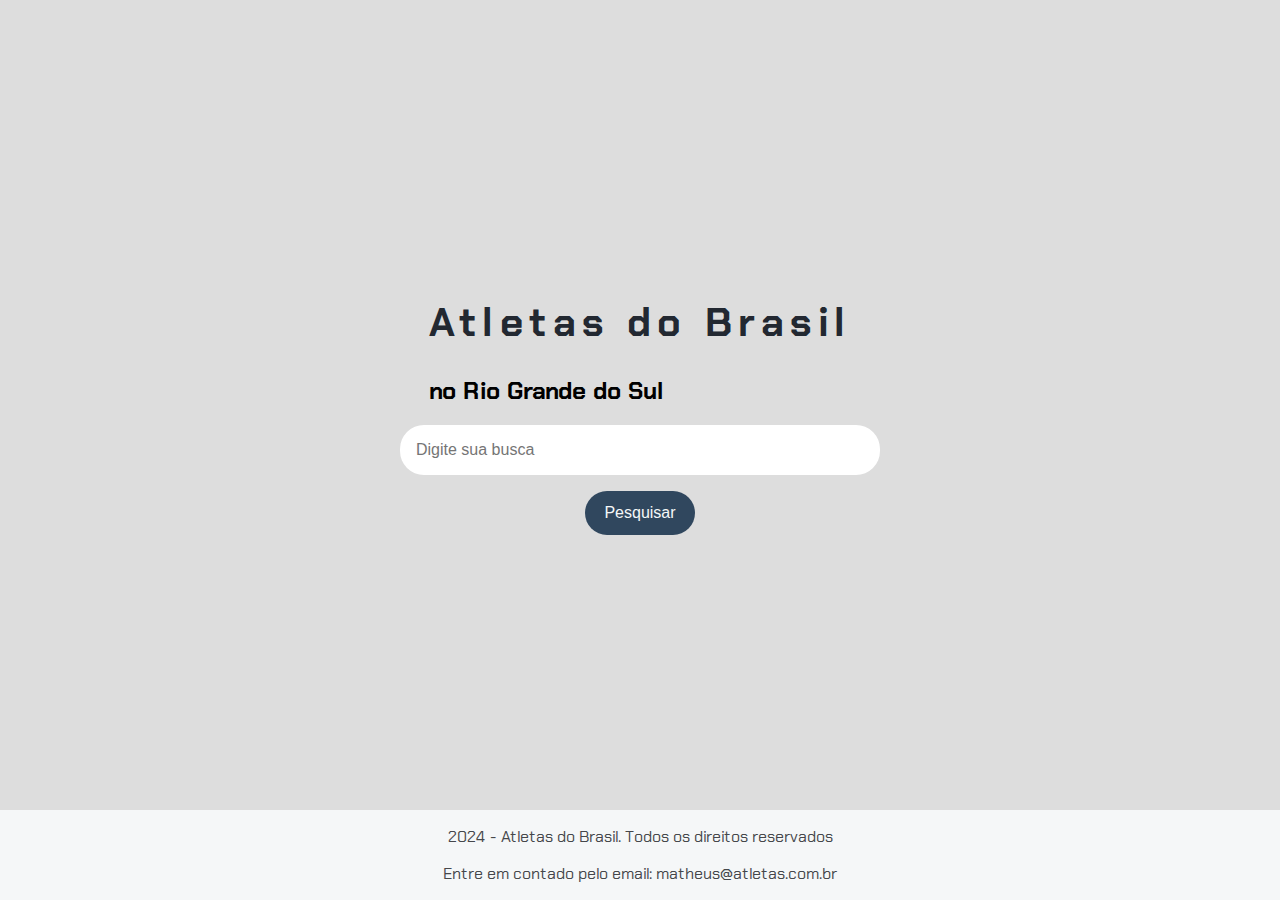
==== index.html @ 6363636e "iniciando projeto com html e css" ====
<!DOCTYPE html>
<html lang="pt-br">
<head>
    <meta charset="UTF-8">
    <meta name="viewport" content="width=device-width, initial-scale=1.0">
    <title>ImersãoAlura</title>
    <link rel="stylesheet" href="styless.css">
</head>
<body>
    <header>
        <h1>Atletas do Brasil</h1>
        <h2>no Rio Grande do Sul</h2>
    </header>
    <main>
        <section>
        <input type="text" placeholder="Digite sua busca">
        <button>Pesquisar</button>
        <section>
    </main>
    <footer>
        <p>2024 - Atletas do Brasil. Todos os direitos reservados</p>
        <p>Entre em contado pelo email: matheus@atletas.com.br</p>
    </footer>
</body>
</html>
---- styless.css ----
/* Importa a fonte Chakra Petch do Google Fonts */
@import url('https://fonts.googleapis.com/css2?family=Chakra+Petch:ital,wght@0,300;0,400;0,500;0,600;0,700;1,300;1,400;1,500;1,600;1,700&display=swap');

/* Estiliza o corpo da página */
body {
    font-family: "Chakra Petch", sans-serif; /* Define a fonte padrão */
    background-color: #DDDDDD; /* Cor de fundo da página */
    display: flex; /* Usa Flexbox para layout */
    flex-direction: column; /* Alinha os itens na vertical */
    align-items: center; /* Centraliza os itens horizontalmente */
    justify-content: center; /* Centraliza os itens verticalmente */
    height: 100vh; /* Preenche a altura total da viewport */
    margin: 0; /* Remove a margem padrão */
    padding: 0; /* Remove o padding padrão */
}

/* Estiliza os títulos h1 */
h1 {
    font-size: 2.5rem; /* Tamanho da fonte */
    color: #222831; /* Cor do texto */
    text-align: center; /* Alinha o texto ao centro */
    letter-spacing: 0.4rem; /* Espaçamento entre letras */
}

/* Estiliza as seções da página */
section {
    display: flex; /* Usa Flexbox para layout */
    flex-direction: column; /* Alinha os itens na vertical */
    align-items: center; /* Centraliza os itens horizontalmente */
    margin-bottom: 3rem; /* Espaçamento abaixo de cada seção */
}

/* Estiliza os inputs dentro das seções */
section input {
    width: 30rem; /* Largura dos inputs */
    border: none; /* Remove a borda padrão */
    padding: 1rem; /* Espaçamento interno */
    border-radius: 1.5rem; /* Borda arredondada */
    margin-bottom: 1rem; /* Espaçamento abaixo dos inputs */
    color: #45474B; /* Cor do texto */
    font-size: 1rem; /* Tamanho da fonte */
    box-sizing: border-box; /* Inclui padding e border na largura total */
}

/* Estiliza os botões dentro das seções */
section button {
    padding: 0.8rem 1.2rem; /* Espaçamento interno do botão */
    border: none; /* Remove a borda padrão */
    border-radius: 1.5rem; /* Borda arredondada */
    background-color: #30475E; /* Cor de fundo do botão */
    color: #F5F7F8; /* Cor do texto do botão */
    font-size: 1rem; /* Tamanho da fonte */
    cursor: pointer; /* Muda o cursor para indicar que é clicável */
}

/* Adiciona efeito hover ao botão de pesquisa */
section button:hover {
    background-color: #30475E; /* Muda a cor de fundo ao passar o mouse */
    box-shadow: 0 4px 8px rgba(0, 0, 0, 0.2); /* Adiciona uma sombra mais intensa */
}

/* Estiliza a caixa de resultados da pesquisa */
.resultados-pesquisa {
    width: 60rem; /* Largura máxima da caixa de resultados */
    height: 46vh; /* Altura máxima da caixa de resultados */
    overflow-y: auto; /* Adiciona rolagem vertical se necessário */
    margin-top: 1rem; /* Espaçamento acima da caixa de resultados */
    padding: 1rem; /* Espaçamento interno */
    border-radius: 0.6rem; /* Borda arredondada */
}

/* Estiliza cada item de resultado */
.item-resultado {
    background: #FFFFFF; /* Cor de fundo dos itens */
    border-radius: 0.6rem; /* Borda arredondada */
    padding: 1rem; /* Espaçamento interno */
    margin-bottom: 1rem; /* Espaçamento abaixo dos itens */
    box-shadow: 0 2px 4px rgba(0, 0, 0, 0.1); /* Sombra leve */
}

/* Estiliza os títulos dentro dos itens de resultado */
.item-resultado h2 {
    font-size: 1.5rem; /* Tamanho da fonte */
    color: #222831; /* Cor do texto */
}

/* Estiliza os links dentro dos itens de resultado */
.item-resultado a {
    text-decoration: none; /* Remove o sublinhado padrão dos links */
    color: #30475E; /* Cor do texto dos links */
}

/* Estiliza os links quando são passados o mouse sobre */
.item-resultado a:hover {
    text-decoration: underline; /* Adiciona sublinhado ao passar o mouse */
}

/* Estiliza a descrição meta dentro dos itens de resultado */
.descricao-meta {
    color: #45474B; /* Cor do texto */
    margin: 0.5rem 0; /* Margem acima e abaixo */
}

/* Estiliza o rodapé da página */
footer {
    background-color: #F5F7F8; /* Cor de fundo do rodapé */
    color: #45474B; /* Cor do texto */
    text-align: center; /* Alinha o texto ao centro */
    padding: 0; /* Espaçamento interno */
    width: 100%; /* Largura total da página */
    position: absolute; /* Posiciona o rodapé */
    bottom: 0; /* Alinha ao fundo da página */
    font-size: 1rem; /* Tamanho da fonte */
}

@media (max-width: 768px) {
    h1 {
        font-size: 2rem; /* Tamanho da fonte em telas menores */
        letter-spacing: 0.2rem; /* Espaçamento entre letras em telas menores */
    }

    section input {
        width: 25rem; /* Largura dos inputs em telas menores */
        padding: 0.8rem; /* Espaçamento interno em telas menores */
    }

    .resultados-pesquisa {
        width: 40rem; /* Largura da caixa de resultados em telas menores */
        height: 40vh; /* Altura da caixa de resultados em telas menores */
    }

    .item-resultado h2 {
        font-size: 1.3rem; /* Tamanho da fonte dos títulos em telas menores */
    }
}

/* Responsividade para celulares */
@media (max-width: 480px) {

    h1 {
        font-size: 1.8rem; /* Tamanho da fonte em telas pequenas */
        letter-spacing: 0.1rem; /* Espaçamento entre letras em telas pequenas */
    }

    section input {
        width: 17rem; /* Largura total dos inputs em telas pequenas */
    }

    section button {
        padding: 0.6rem 1rem; /* Espaçamento interno do botão em telas pequenas */
        font-size: 0.9rem; /* Tamanho da fonte do botão em telas pequenas */
    }

    .resultados-pesquisa {
        width: 90%; /* Largura da caixa de resultados em telas pequenas */
        height: 50vh; /* Altura da caixa de resultados em telas pequenas */
    }

    .item-resultado h2 {
        font-size: 1.1rem; /* Tamanho da fonte dos títulos em telas pequenas */
    }

    footer {
        font-size: 0.9rem; /* Tamanho da fonte do rodapé em telas pequenas */
    }
}
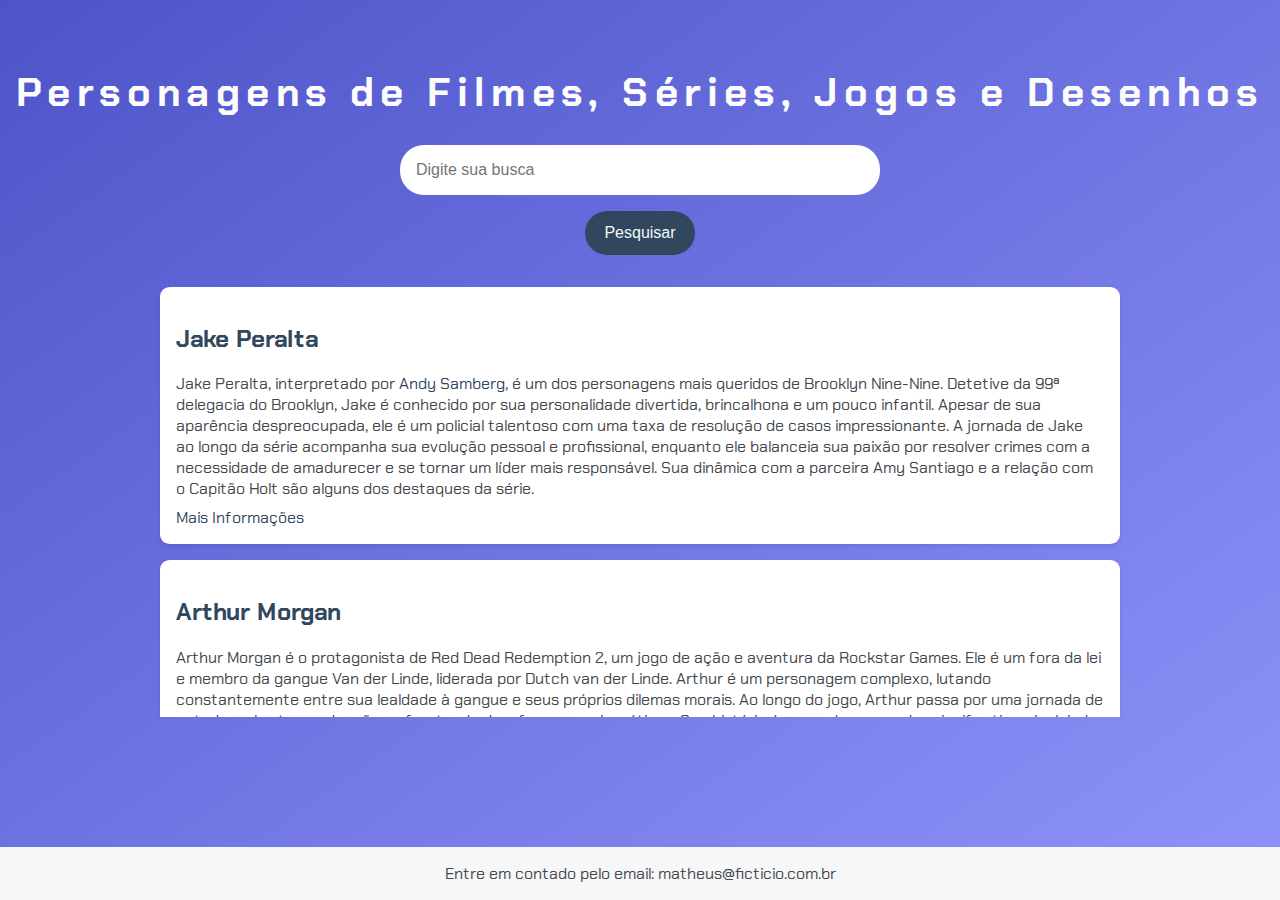
==== commit ab83062c: "Estilizando com CSS e adicionando mais informações com HTML" ====
--- a/index.html
+++ b/index.html
@@ -3,23 +3,61 @@
 <head>
     <meta charset="UTF-8">
     <meta name="viewport" content="width=device-width, initial-scale=1.0">
-    <title>ImersãoAlura</title>
+    <title>GeminiWebDev</title>
     <link rel="stylesheet" href="styless.css">
 </head>
 <body>
     <header>
-        <h1>Atletas do Brasil</h1>
-        <h2>no Rio Grande do Sul</h2>
+        <h1>Personagens de Filmes, Séries, Jogos e Desenhos</h1>
     </header>
     <main>
         <section>
         <input type="text" placeholder="Digite sua busca">
         <button>Pesquisar</button>
         <section>
+            <section class="resultados-pesquisa">
+                <div class="item-resultado">
+                    
+                    <h2>
+                        <a href="#" target="_blank">Jake Peralta</a>
+                    </h2>
+                    <p class="descricao-meta">Jake Peralta, interpretado por <a href="https://pt.wikipedia.org/wiki/Andy_Samberg">Andy Samberg</a>, 
+                        é um dos personagens mais queridos de Brooklyn Nine-Nine. Detetive da 99ª delegacia do Brooklyn, 
+                        Jake é conhecido por sua personalidade divertida, brincalhona e um pouco infantil. Apesar de sua aparência despreocupada, 
+                        ele é um policial talentoso com uma taxa de resolução de casos impressionante.  
+                        A jornada de Jake ao longo da série acompanha sua evolução pessoal e profissional, enquanto ele balanceia sua paixão por 
+                        resolver crimes com a necessidade de amadurecer e se tornar um líder mais responsável. Sua dinâmica com a parceira Amy Santiago 
+                        e a relação com o Capitão Holt são alguns dos destaques da série.</p>
+                        <a href="https://brooklyn99.fandom.com/wiki/Jake_Peralta#:~:text=Jacob%20Jeffrey%20Sherlock%20%22Jake%22%20Peralta%20(portrayed%20by%20Andy%20Samberg)%20is" target="_blank">Mais Informações</a>
+                </div>
+                <div class="item-resultado">
+                    <h2>
+                        <a href="#" target="_blank">Arthur Morgan</a>
+                    </h2>
+                    <p class="descricao-meta">Arthur Morgan é o protagonista de Red Dead Redemption 2, um jogo de ação e aventura da Rockstar Games.
+                         Ele é um fora da lei e membro da gangue Van der Linde, liderada por Dutch van der Linde. Arthur é um personagem complexo, 
+                         lutando constantemente entre sua lealdade à gangue e seus próprios dilemas morais. Ao longo do jogo, Arthur passa por uma 
+                         jornada de autodescoberta e redenção, enfrentando desafios pessoais e éticos. Sua história é marcada por perdas significativas,
+                          incluindo a morte de sua esposa e filho, o que o torna um personagem trágico e profundo2. A evolução de Arthur ao longo do jogo
+                        oferece uma reflexão sobre moralidade, amizade e sacrifício em um mundo em transformação </p>
+                    <a href="https://reddead.fandom.com/pt-br/wiki/Arthur_Morgan#:~:text=Arthur%20Morgan%20%C3%A9%20um%20personagem%20da%20s%C3%A9rie%20Red%20Dead%20e">Mais Informações</a>
+                </div>
+                
+                <div class="item-resultado">
+                    <h2>
+                        <a href="#" target="_blank">Thorfinn Karlsefni</a>
+                    </h2>
+                    <p class="descricao-meta">Thorfinn Karlsefni é o protagonista do anime Vinland Saga. Ele é um jovem guerreiro viking que busca vingança
+                        pela morte de seu pai, Thors, assassinado por Askeladd. Thorfinn se junta ao bando de Askeladd, esperando um dia derrotá-lo em um duelo justo.
+                         Ao longo da série, ele enfrenta diversos desafios e reflete sobre seu desejo de vingança e o significado da verdadeira força </p>
+                    <a href="https://vinlandsaga.fandom.com/wiki/Thorfinn">Mais Informações</a>
+                </div>
+               
+            </section>
     </main>
     <footer>
-        <p>2024 - Atletas do Brasil. Todos os direitos reservados</p>
-        <p>Entre em contado pelo email: matheus@atletas.com.br</p>
+        <p>Entre em contado pelo email: matheus@ficticio.com.br</p>
     </footer>
+    <script src="app.js"></script>
 </body>
 </html>--- a/styless.css
+++ b/styless.css
@@ -1,166 +1,174 @@
 /* Importa a fonte Chakra Petch do Google Fonts */
-@import url('https://fonts.googleapis.com/css2?family=Chakra+Petch:ital,wght@0,300;0,400;0,500;0,600;0,700;1,300;1,400;1,500;1,600;1,700&display=swap');
+@import url("https://fonts.googleapis.com/css2?family=Chakra+Petch:ital,wght@0,300;0,400;0,500;0,600;0,700;1,300;1,400;1,500;1,600;1,700&display=swap");
 
 /* Estiliza o corpo da página */
 body {
-    font-family: "Chakra Petch", sans-serif; /* Define a fonte padrão */
-    background-color: #DDDDDD; /* Cor de fundo da página */
-    display: flex; /* Usa Flexbox para layout */
-    flex-direction: column; /* Alinha os itens na vertical */
-    align-items: center; /* Centraliza os itens horizontalmente */
-    justify-content: center; /* Centraliza os itens verticalmente */
-    height: 100vh; /* Preenche a altura total da viewport */
-    margin: 0; /* Remove a margem padrão */
-    padding: 0; /* Remove o padding padrão */
+  font-family: "Chakra Petch", sans-serif; /* Define a fonte padrão */
+  background-image: linear-gradient(to bottom right, #4e54c8, #8f94fb),
+    url("sua-imagem.jpg");
+  background-size: cover, cover;
+  background-position: center center;
+  background-attachment: fixed;
+  background-blend-mode: multiply;
+  display: flex; /* Usa Flexbox para layout */
+  flex-direction: column; /* Alinha os itens na vertical */
+  align-items: center; /* Centraliza os itens horizontalmente */
+  justify-content: center; /* Centraliza os itens verticalmente */
+  height: 100vh; /* Preenche a altura total da viewport */
+  margin: 0; /* Remove a margem padrão */
+  padding: 0; /* Remove o padding padrão */
 }
 
 /* Estiliza os títulos h1 */
 h1 {
-    font-size: 2.5rem; /* Tamanho da fonte */
-    color: #222831; /* Cor do texto */
-    text-align: center; /* Alinha o texto ao centro */
-    letter-spacing: 0.4rem; /* Espaçamento entre letras */
+  font-size: 2.5rem; /* Tamanho da fonte */
+  color: #fcfcfc; /* Cor do texto */
+  text-align: center; /* Alinha o texto ao centro */
+  letter-spacing: 0.4rem; /* Espaçamento entre letras */
+}
+
+h2 {
+  color: #fcfcfc;
 }
 
 /* Estiliza as seções da página */
 section {
-    display: flex; /* Usa Flexbox para layout */
-    flex-direction: column; /* Alinha os itens na vertical */
-    align-items: center; /* Centraliza os itens horizontalmente */
-    margin-bottom: 3rem; /* Espaçamento abaixo de cada seção */
+  display: flex; /* Usa Flexbox para layout */
+  flex-direction: column; /* Alinha os itens na vertical */
+  align-items: center; /* Centraliza os itens horizontalmente */
+  margin-bottom: 3rem; /* Espaçamento abaixo de cada seção */
 }
 
 /* Estiliza os inputs dentro das seções */
 section input {
-    width: 30rem; /* Largura dos inputs */
-    border: none; /* Remove a borda padrão */
-    padding: 1rem; /* Espaçamento interno */
-    border-radius: 1.5rem; /* Borda arredondada */
-    margin-bottom: 1rem; /* Espaçamento abaixo dos inputs */
-    color: #45474B; /* Cor do texto */
-    font-size: 1rem; /* Tamanho da fonte */
-    box-sizing: border-box; /* Inclui padding e border na largura total */
+  width: 30rem; /* Largura dos inputs */
+  border: none; /* Remove a borda padrão */
+  padding: 1rem; /* Espaçamento interno */
+  border-radius: 1.5rem; /* Borda arredondada */
+  margin-bottom: 1rem; /* Espaçamento abaixo dos inputs */
+  color: #45474b; /* Cor do texto */
+  font-size: 1rem; /* Tamanho da fonte */
+  box-sizing: border-box; /* Inclui padding e border na largura total */
 }
 
 /* Estiliza os botões dentro das seções */
 section button {
-    padding: 0.8rem 1.2rem; /* Espaçamento interno do botão */
-    border: none; /* Remove a borda padrão */
-    border-radius: 1.5rem; /* Borda arredondada */
-    background-color: #30475E; /* Cor de fundo do botão */
-    color: #F5F7F8; /* Cor do texto do botão */
-    font-size: 1rem; /* Tamanho da fonte */
-    cursor: pointer; /* Muda o cursor para indicar que é clicável */
+  padding: 0.8rem 1.2rem; /* Espaçamento interno do botão */
+  border: none; /* Remove a borda padrão */
+  border-radius: 1.5rem; /* Borda arredondada */
+  background-color: #30475e; /* Cor de fundo do botão */
+  color: #f5f7f8; /* Cor do texto do botão */
+  font-size: 1rem; /* Tamanho da fonte */
+  cursor: pointer; /* Muda o cursor para indicar que é clicável */
 }
 
 /* Adiciona efeito hover ao botão de pesquisa */
 section button:hover {
-    background-color: #30475E; /* Muda a cor de fundo ao passar o mouse */
-    box-shadow: 0 4px 8px rgba(0, 0, 0, 0.2); /* Adiciona uma sombra mais intensa */
+  background-color: #30475e; /* Muda a cor de fundo ao passar o mouse */
+  box-shadow: 0 4px 8px rgba(0, 0, 0, 0.2); /* Adiciona uma sombra mais intensa */
 }
 
 /* Estiliza a caixa de resultados da pesquisa */
 .resultados-pesquisa {
-    width: 60rem; /* Largura máxima da caixa de resultados */
-    height: 46vh; /* Altura máxima da caixa de resultados */
-    overflow-y: auto; /* Adiciona rolagem vertical se necessário */
-    margin-top: 1rem; /* Espaçamento acima da caixa de resultados */
-    padding: 1rem; /* Espaçamento interno */
-    border-radius: 0.6rem; /* Borda arredondada */
+  width: 60rem; /* Largura máxima da caixa de resultados */
+  height: 46vh; /* Altura máxima da caixa de resultados */
+  overflow-y: auto; /* Adiciona rolagem vertical se necessário */
+  margin-top: 1rem; /* Espaçamento acima da caixa de resultados */
+  padding: 1rem; /* Espaçamento interno */
+  border-radius: 0.6rem; /* Borda arredondada */
 }
 
 /* Estiliza cada item de resultado */
 .item-resultado {
-    background: #FFFFFF; /* Cor de fundo dos itens */
-    border-radius: 0.6rem; /* Borda arredondada */
-    padding: 1rem; /* Espaçamento interno */
-    margin-bottom: 1rem; /* Espaçamento abaixo dos itens */
-    box-shadow: 0 2px 4px rgba(0, 0, 0, 0.1); /* Sombra leve */
+  background: #ffffff; /* Cor de fundo dos itens */
+  border-radius: 0.6rem; /* Borda arredondada */
+  padding: 1rem; /* Espaçamento interno */
+  margin-bottom: 1rem; /* Espaçamento abaixo dos itens */
+  box-shadow: 0 2px 4px rgba(0, 0, 0, 0.1); /* Sombra leve */
 }
 
 /* Estiliza os títulos dentro dos itens de resultado */
 .item-resultado h2 {
-    font-size: 1.5rem; /* Tamanho da fonte */
-    color: #222831; /* Cor do texto */
+  font-size: 1.5rem; /* Tamanho da fonte */
+  color: #222831; /* Cor do texto */
 }
 
 /* Estiliza os links dentro dos itens de resultado */
 .item-resultado a {
-    text-decoration: none; /* Remove o sublinhado padrão dos links */
-    color: #30475E; /* Cor do texto dos links */
+  text-decoration: none; /* Remove o sublinhado padrão dos links */
+  color: #30475e; /* Cor do texto dos links */
 }
 
 /* Estiliza os links quando são passados o mouse sobre */
 .item-resultado a:hover {
-    text-decoration: underline; /* Adiciona sublinhado ao passar o mouse */
+  text-decoration: underline; /* Adiciona sublinhado ao passar o mouse */
 }
 
 /* Estiliza a descrição meta dentro dos itens de resultado */
 .descricao-meta {
-    color: #45474B; /* Cor do texto */
-    margin: 0.5rem 0; /* Margem acima e abaixo */
+  color: #45474b; /* Cor do texto */
+  margin: 0.5rem 0; /* Margem acima e abaixo */
 }
 
 /* Estiliza o rodapé da página */
 footer {
-    background-color: #F5F7F8; /* Cor de fundo do rodapé */
-    color: #45474B; /* Cor do texto */
-    text-align: center; /* Alinha o texto ao centro */
-    padding: 0; /* Espaçamento interno */
-    width: 100%; /* Largura total da página */
-    position: absolute; /* Posiciona o rodapé */
-    bottom: 0; /* Alinha ao fundo da página */
-    font-size: 1rem; /* Tamanho da fonte */
+  background-color: #f5f7f8; /* Cor de fundo do rodapé */
+  color: #45474b; /* Cor do texto */
+  text-align: center; /* Alinha o texto ao centro */
+  padding: 0; /* Espaçamento interno */
+  width: 100%; /* Largura total da página */
+  position: absolute; /* Posiciona o rodapé */
+  bottom: 0; /* Alinha ao fundo da página */
+  font-size: 1rem; /* Tamanho da fonte */
 }
 
 @media (max-width: 768px) {
-    h1 {
-        font-size: 2rem; /* Tamanho da fonte em telas menores */
-        letter-spacing: 0.2rem; /* Espaçamento entre letras em telas menores */
-    }
+  h1 {
+    font-size: 2rem; /* Tamanho da fonte em telas menores */
+    letter-spacing: 0.2rem; /* Espaçamento entre letras em telas menores */
+  }
 
-    section input {
-        width: 25rem; /* Largura dos inputs em telas menores */
-        padding: 0.8rem; /* Espaçamento interno em telas menores */
-    }
+  section input {
+    width: 25rem; /* Largura dos inputs em telas menores */
+    padding: 0.8rem; /* Espaçamento interno em telas menores */
+  }
 
-    .resultados-pesquisa {
-        width: 40rem; /* Largura da caixa de resultados em telas menores */
-        height: 40vh; /* Altura da caixa de resultados em telas menores */
-    }
+  .resultados-pesquisa {
+    width: 40rem; /* Largura da caixa de resultados em telas menores */
+    height: 40vh; /* Altura da caixa de resultados em telas menores */
+  }
 
-    .item-resultado h2 {
-        font-size: 1.3rem; /* Tamanho da fonte dos títulos em telas menores */
-    }
+  .item-resultado h2 {
+    font-size: 1.3rem; /* Tamanho da fonte dos títulos em telas menores */
+  }
 }
 
 /* Responsividade para celulares */
 @media (max-width: 480px) {
+  h1 {
+    font-size: 1.8rem; /* Tamanho da fonte em telas pequenas */
+    letter-spacing: 0.1rem; /* Espaçamento entre letras em telas pequenas */
+  }
 
-    h1 {
-        font-size: 1.8rem; /* Tamanho da fonte em telas pequenas */
-        letter-spacing: 0.1rem; /* Espaçamento entre letras em telas pequenas */
-    }
+  section input {
+    width: 17rem; /* Largura total dos inputs em telas pequenas */
+  }
 
-    section input {
-        width: 17rem; /* Largura total dos inputs em telas pequenas */
-    }
+  section button {
+    padding: 0.6rem 1rem; /* Espaçamento interno do botão em telas pequenas */
+    font-size: 0.9rem; /* Tamanho da fonte do botão em telas pequenas */
+  }
 
-    section button {
-        padding: 0.6rem 1rem; /* Espaçamento interno do botão em telas pequenas */
-        font-size: 0.9rem; /* Tamanho da fonte do botão em telas pequenas */
-    }
+  .resultados-pesquisa {
+    width: 90%; /* Largura da caixa de resultados em telas pequenas */
+    height: 50vh; /* Altura da caixa de resultados em telas pequenas */
+  }
 
-    .resultados-pesquisa {
-        width: 90%; /* Largura da caixa de resultados em telas pequenas */
-        height: 50vh; /* Altura da caixa de resultados em telas pequenas */
-    }
+  .item-resultado h2 {
+    font-size: 1.1rem; /* Tamanho da fonte dos títulos em telas pequenas */
+  }
 
-    .item-resultado h2 {
-        font-size: 1.1rem; /* Tamanho da fonte dos títulos em telas pequenas */
-    }
-
-    footer {
-        font-size: 0.9rem; /* Tamanho da fonte do rodapé em telas pequenas */
-    }
-}+  footer {
+    font-size: 0.9rem; /* Tamanho da fonte do rodapé em telas pequenas */
+  }
+}
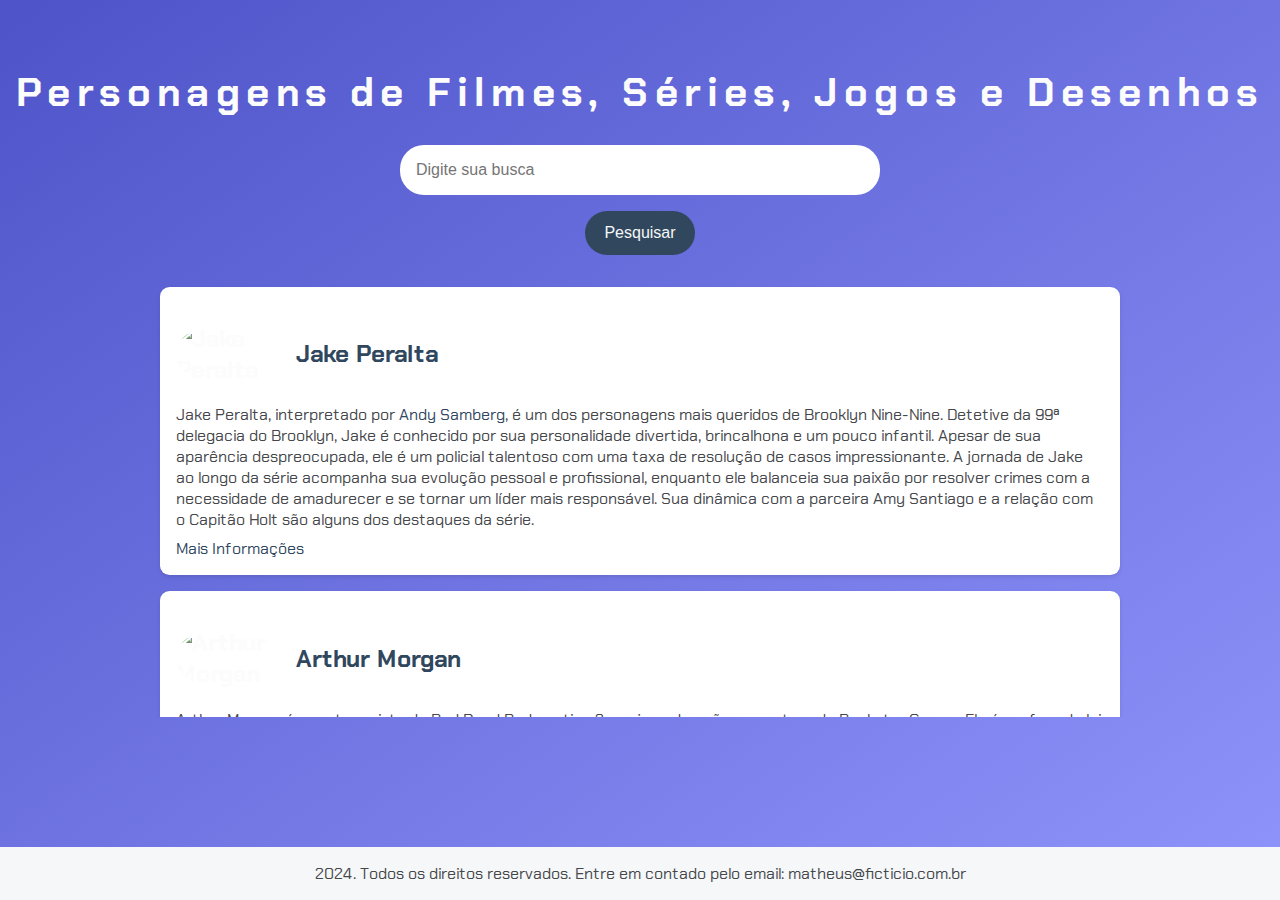
==== commit b3df7a98: "colocando e ajustando as imagens no html e CSS" ====
--- a/index.html
+++ b/index.html
@@ -19,6 +19,7 @@
                 <div class="item-resultado">
                     
                     <h2>
+                        <img src="https://i.pinimg.com/originals/cd/d3/ec/cdd3ecc97237ee8d60fb578372310c0a.jpg" alt="Jake Peralta">
                         <a href="#" target="_blank">Jake Peralta</a>
                     </h2>
                     <p class="descricao-meta">Jake Peralta, interpretado por <a href="https://pt.wikipedia.org/wiki/Andy_Samberg">Andy Samberg</a>, 
@@ -32,6 +33,7 @@
                 </div>
                 <div class="item-resultado">
                     <h2>
+                        <img src="https://th.bing.com/th/id/R.c40d508127e51adfdd7153cf998f010c?rik=m19alXForfeC%2bw&pid=ImgRaw&r=0" alt="Arthur Morgan">
                         <a href="#" target="_blank">Arthur Morgan</a>
                     </h2>
                     <p class="descricao-meta">Arthur Morgan é o protagonista de Red Dead Redemption 2, um jogo de ação e aventura da Rockstar Games.
@@ -39,24 +41,48 @@
                          lutando constantemente entre sua lealdade à gangue e seus próprios dilemas morais. Ao longo do jogo, Arthur passa por uma 
                          jornada de autodescoberta e redenção, enfrentando desafios pessoais e éticos. Sua história é marcada por perdas significativas,
                           incluindo a morte de sua esposa e filho, o que o torna um personagem trágico e profundo2. A evolução de Arthur ao longo do jogo
-                        oferece uma reflexão sobre moralidade, amizade e sacrifício em um mundo em transformação </p>
+                        oferece uma reflexão sobre moralidade, amizade e sacrifício em um mundo em transformação. </p>
                     <a href="https://reddead.fandom.com/pt-br/wiki/Arthur_Morgan#:~:text=Arthur%20Morgan%20%C3%A9%20um%20personagem%20da%20s%C3%A9rie%20Red%20Dead%20e">Mais Informações</a>
                 </div>
                 
                 <div class="item-resultado">
                     <h2>
+                        <img src="https://th.bing.com/th/id/OIP.iw3uRVUg1rnhbr6G7tUOYAHaEK?rs=1&pid=ImgDetMain" alt="Thorfinn Karlsefni">
                         <a href="#" target="_blank">Thorfinn Karlsefni</a>
                     </h2>
                     <p class="descricao-meta">Thorfinn Karlsefni é o protagonista do anime Vinland Saga. Ele é um jovem guerreiro viking que busca vingança
                         pela morte de seu pai, Thors, assassinado por Askeladd. Thorfinn se junta ao bando de Askeladd, esperando um dia derrotá-lo em um duelo justo.
-                         Ao longo da série, ele enfrenta diversos desafios e reflete sobre seu desejo de vingança e o significado da verdadeira força </p>
+                         Ao longo da série, ele enfrenta diversos desafios e reflete sobre seu desejo de vingança e o significado da verdadeira força. </p>
                     <a href="https://vinlandsaga.fandom.com/wiki/Thorfinn">Mais Informações</a>
+                </div>
+             
+                <div class="item-resultado">
+                    <h2>
+                        <img src="https://wallpaperaccess.com/full/1918550.jpg" alt="Timmy Turner">
+                        <a href="#" target="_blank">Timmy Turner</a>
+                    </h2>
+                    <p class="descricao-meta">Timmy Turner é o protagonista da série animada Os Padrinhos Mágicos. Um garoto de 10 anos com uma vida familiar difícil,
+                         Timmy encontra refúgio em seus padrinhos mágicos, Cosmo e Wanda, que concedem seus desejos. Apesar de seus poderes, Timmy continua enfrentando
+                          os desafios da vida cotidiana, como lidar com seus pais e a popular menina da escola, Vicky. Sua ingenuidade e coração puro o tornam um personagem
+                           adorável e divertido.</p>
+                    <a href="https://fairygodparents.fandom.com/wiki/Timmy_Turner" target="_blank">Mais Informações</a>
+                </div>
+                
+                <div class="item-resultado">
+                    <h2>
+                        <img src="https://holamifan.com/wp-content/uploads/2020/08/Bob-Esponja2.jpg" alt="Bob Esponja">
+                        <a href="#" target="_blank">Bob Esponja</a>
+                    </h2>
+                    <p class="descricao-meta">Bob Esponja é uma esponja do mar otimista e entusiasta que vive na cidade submarina de Bikini Bottom. Trabalhando como cozinheiro 
+                        no restaurante fast-food Crustáceo Cascudo, Bob Esponja é conhecido por sua personalidade alegre e inocente. Sua melhor amigo é Patrick Estrela, e juntos
+                         eles vivem diversas aventuras. Bob Esponja é um personagem atemporal que transmite mensagens positivas sobre amizade, otimismo e a importância de seguir seus sonhos.</p>
+                    <a href="https://spongebob.fandom.com/wiki/SpongeBob_SquarePants" target="_blank">Mais Informações</a>
                 </div>
                
             </section>
     </main>
     <footer>
-        <p>Entre em contado pelo email: matheus@ficticio.com.br</p>
+        <p>2024. Todos os direitos reservados. Entre em contado pelo email: matheus@ficticio.com.br</p>
     </footer>
     <script src="app.js"></script>
 </body>
--- a/styless.css
+++ b/styless.css
@@ -89,10 +89,24 @@
 
 /* Estiliza os títulos dentro dos itens de resultado */
 .item-resultado h2 {
-  font-size: 1.5rem; /* Tamanho da fonte */
-  color: #222831; /* Cor do texto */
+    display: flex;
+    justify-content: flex-start; /* Alinha o conteúdo para a esquerda */
+    align-items: center;
+    gap: 10px;
+  }
+  
+  .item-resultado h2 img {
+    max-width: 100px;
+    height: auto;
+    object-fit: contain;
+    border-radius: 50%;
+    margin-right: 10px;
+  }
+.item-resultado h2 img:hover {
+    transform: scale(1.1);
+    box-shadow: 0px 5px 10px rgba(0, 0, 0, 0.2);
+    
 }
-
 /* Estiliza os links dentro dos itens de resultado */
 .item-resultado a {
   text-decoration: none; /* Remove o sublinhado padrão dos links */
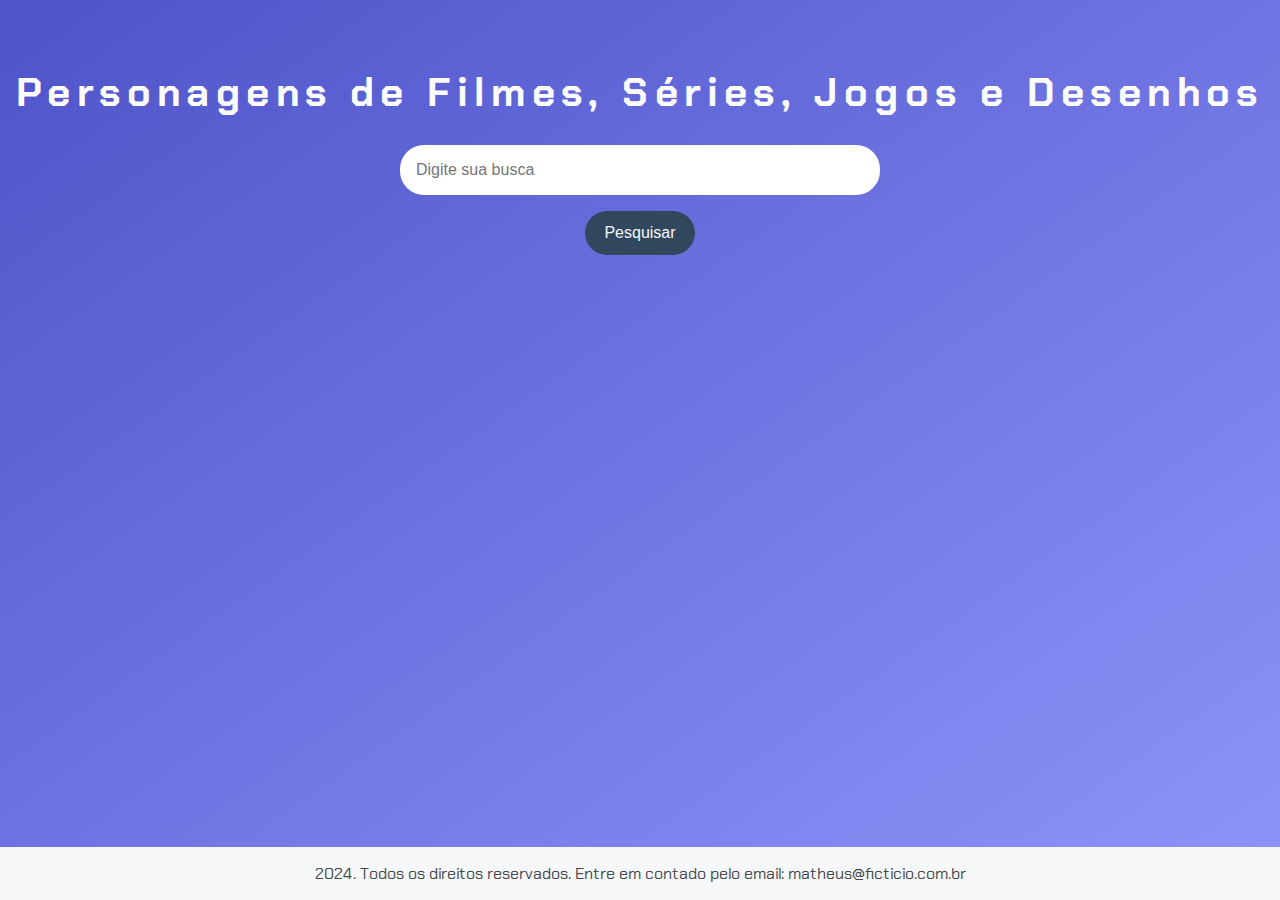
==== commit f450a68f: "Implementando a funcionalidade de busca" ====
--- a/index.html
+++ b/index.html
@@ -13,77 +13,15 @@
     <main>
         <section>
         <input type="text" placeholder="Digite sua busca">
-        <button>Pesquisar</button>
+        <button onclick="pesquisar()">Pesquisar</button>
         <section>
-            <section class="resultados-pesquisa">
-                <div class="item-resultado">
-                    
-                    <h2>
-                        <img src="https://i.pinimg.com/originals/cd/d3/ec/cdd3ecc97237ee8d60fb578372310c0a.jpg" alt="Jake Peralta">
-                        <a href="#" target="_blank">Jake Peralta</a>
-                    </h2>
-                    <p class="descricao-meta">Jake Peralta, interpretado por <a href="https://pt.wikipedia.org/wiki/Andy_Samberg">Andy Samberg</a>, 
-                        é um dos personagens mais queridos de Brooklyn Nine-Nine. Detetive da 99ª delegacia do Brooklyn, 
-                        Jake é conhecido por sua personalidade divertida, brincalhona e um pouco infantil. Apesar de sua aparência despreocupada, 
-                        ele é um policial talentoso com uma taxa de resolução de casos impressionante.  
-                        A jornada de Jake ao longo da série acompanha sua evolução pessoal e profissional, enquanto ele balanceia sua paixão por 
-                        resolver crimes com a necessidade de amadurecer e se tornar um líder mais responsável. Sua dinâmica com a parceira Amy Santiago 
-                        e a relação com o Capitão Holt são alguns dos destaques da série.</p>
-                        <a href="https://brooklyn99.fandom.com/wiki/Jake_Peralta#:~:text=Jacob%20Jeffrey%20Sherlock%20%22Jake%22%20Peralta%20(portrayed%20by%20Andy%20Samberg)%20is" target="_blank">Mais Informações</a>
-                </div>
-                <div class="item-resultado">
-                    <h2>
-                        <img src="https://th.bing.com/th/id/R.c40d508127e51adfdd7153cf998f010c?rik=m19alXForfeC%2bw&pid=ImgRaw&r=0" alt="Arthur Morgan">
-                        <a href="#" target="_blank">Arthur Morgan</a>
-                    </h2>
-                    <p class="descricao-meta">Arthur Morgan é o protagonista de Red Dead Redemption 2, um jogo de ação e aventura da Rockstar Games.
-                         Ele é um fora da lei e membro da gangue Van der Linde, liderada por Dutch van der Linde. Arthur é um personagem complexo, 
-                         lutando constantemente entre sua lealdade à gangue e seus próprios dilemas morais. Ao longo do jogo, Arthur passa por uma 
-                         jornada de autodescoberta e redenção, enfrentando desafios pessoais e éticos. Sua história é marcada por perdas significativas,
-                          incluindo a morte de sua esposa e filho, o que o torna um personagem trágico e profundo2. A evolução de Arthur ao longo do jogo
-                        oferece uma reflexão sobre moralidade, amizade e sacrifício em um mundo em transformação. </p>
-                    <a href="https://reddead.fandom.com/pt-br/wiki/Arthur_Morgan#:~:text=Arthur%20Morgan%20%C3%A9%20um%20personagem%20da%20s%C3%A9rie%20Red%20Dead%20e">Mais Informações</a>
-                </div>
-                
-                <div class="item-resultado">
-                    <h2>
-                        <img src="https://th.bing.com/th/id/OIP.iw3uRVUg1rnhbr6G7tUOYAHaEK?rs=1&pid=ImgDetMain" alt="Thorfinn Karlsefni">
-                        <a href="#" target="_blank">Thorfinn Karlsefni</a>
-                    </h2>
-                    <p class="descricao-meta">Thorfinn Karlsefni é o protagonista do anime Vinland Saga. Ele é um jovem guerreiro viking que busca vingança
-                        pela morte de seu pai, Thors, assassinado por Askeladd. Thorfinn se junta ao bando de Askeladd, esperando um dia derrotá-lo em um duelo justo.
-                         Ao longo da série, ele enfrenta diversos desafios e reflete sobre seu desejo de vingança e o significado da verdadeira força. </p>
-                    <a href="https://vinlandsaga.fandom.com/wiki/Thorfinn">Mais Informações</a>
-                </div>
-             
-                <div class="item-resultado">
-                    <h2>
-                        <img src="https://wallpaperaccess.com/full/1918550.jpg" alt="Timmy Turner">
-                        <a href="#" target="_blank">Timmy Turner</a>
-                    </h2>
-                    <p class="descricao-meta">Timmy Turner é o protagonista da série animada Os Padrinhos Mágicos. Um garoto de 10 anos com uma vida familiar difícil,
-                         Timmy encontra refúgio em seus padrinhos mágicos, Cosmo e Wanda, que concedem seus desejos. Apesar de seus poderes, Timmy continua enfrentando
-                          os desafios da vida cotidiana, como lidar com seus pais e a popular menina da escola, Vicky. Sua ingenuidade e coração puro o tornam um personagem
-                           adorável e divertido.</p>
-                    <a href="https://fairygodparents.fandom.com/wiki/Timmy_Turner" target="_blank">Mais Informações</a>
-                </div>
-                
-                <div class="item-resultado">
-                    <h2>
-                        <img src="https://holamifan.com/wp-content/uploads/2020/08/Bob-Esponja2.jpg" alt="Bob Esponja">
-                        <a href="#" target="_blank">Bob Esponja</a>
-                    </h2>
-                    <p class="descricao-meta">Bob Esponja é uma esponja do mar otimista e entusiasta que vive na cidade submarina de Bikini Bottom. Trabalhando como cozinheiro 
-                        no restaurante fast-food Crustáceo Cascudo, Bob Esponja é conhecido por sua personalidade alegre e inocente. Sua melhor amigo é Patrick Estrela, e juntos
-                         eles vivem diversas aventuras. Bob Esponja é um personagem atemporal que transmite mensagens positivas sobre amizade, otimismo e a importância de seguir seus sonhos.</p>
-                    <a href="https://spongebob.fandom.com/wiki/SpongeBob_SquarePants" target="_blank">Mais Informações</a>
-                </div>
-               
+            <section class="resultados-pesquisa" id="resultados-pesquisa"> 
             </section>
     </main>
     <footer>
         <p>2024. Todos os direitos reservados. Entre em contado pelo email: matheus@ficticio.com.br</p>
     </footer>
+    <script src="dados.js"></script>
     <script src="app.js"></script>
 </body>
 </html>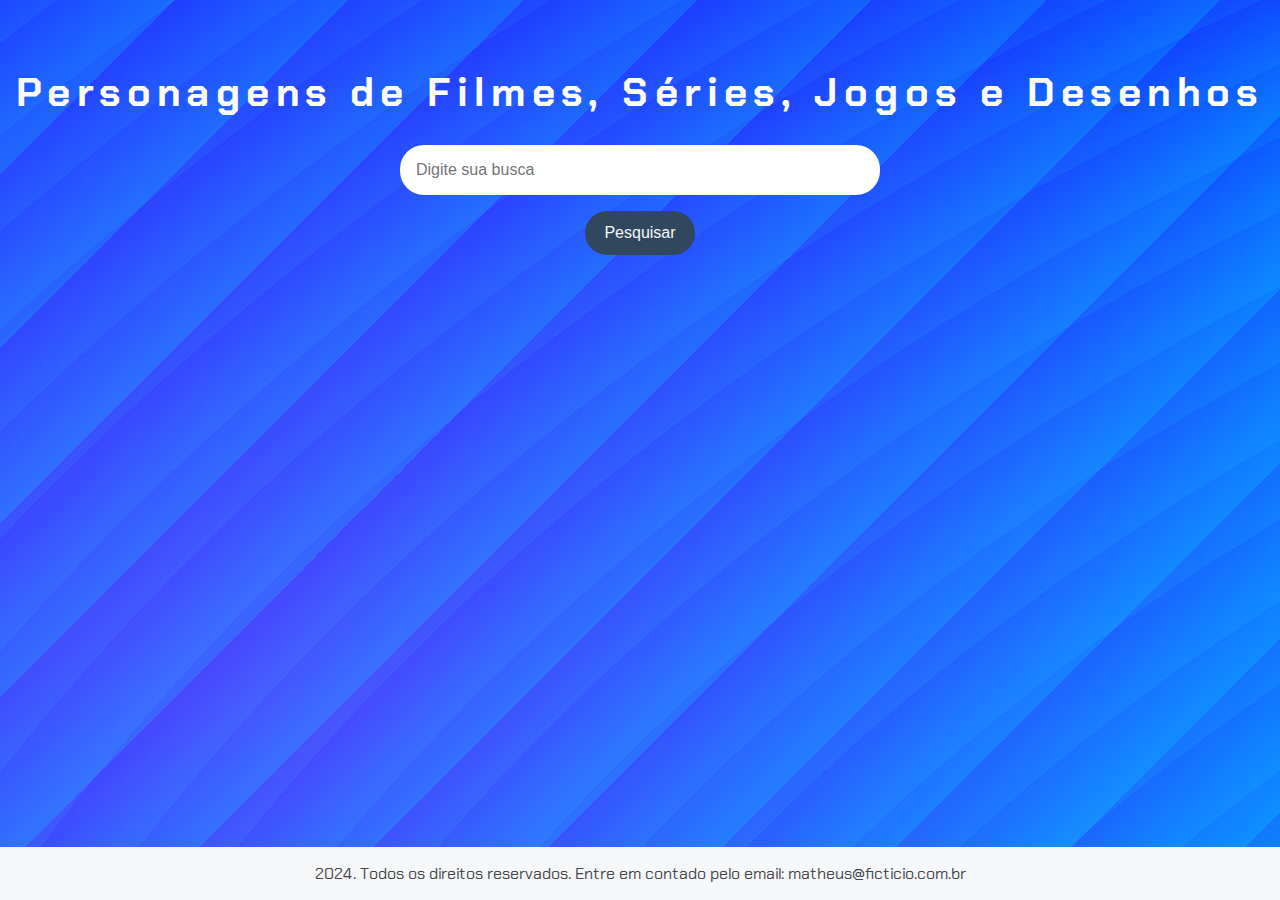
==== commit 3d692876: "finalizando projeto" ====
--- a/index.html
+++ b/index.html
@@ -12,7 +12,7 @@
     </header>
     <main>
         <section>
-        <input type="text" placeholder="Digite sua busca">
+        <input type="text" placeholder="Digite sua busca" id="campo-pesquisa">
         <button onclick="pesquisar()">Pesquisar</button>
         <section>
             <section class="resultados-pesquisa" id="resultados-pesquisa"> 
--- a/styless.css
+++ b/styless.css
@@ -3,13 +3,10 @@
 
 /* Estiliza o corpo da página */
 body {
-  font-family: "Chakra Petch", sans-serif; /* Define a fonte padrão */
-  background-image: linear-gradient(to bottom right, #4e54c8, #8f94fb),
-    url("sua-imagem.jpg");
-  background-size: cover, cover;
-  background-position: center center;
-  background-attachment: fixed;
-  background-blend-mode: multiply;
+  font-family: "Chakra Petch", sans-serif;
+  background-size: 100% 100%;
+  background-position: 0px 0px,0px 0px,0px 0px,0px 0px,0px 0px;
+  background-image: repeating-linear-gradient(315deg, #00FFFF2E 92%, #073AFF00 100%),repeating-radial-gradient(75% 75% at 238% 218%, #00FFFF12 30%, #073AFF14 39%),conic-gradient(from 0deg at 109% 2%, #00C9FFFF 0%, #073AFF00 100%),radial-gradient(99% 99% at 21% 78%, #7B00FFFF 0%, #073AFF00 100%),radial-gradient(160% 154% at 711px -303px, #2000FFFF 0%, #073AFFFF 100%);
   display: flex; /* Usa Flexbox para layout */
   flex-direction: column; /* Alinha os itens na vertical */
   align-items: center; /* Centraliza os itens horizontalmente */
